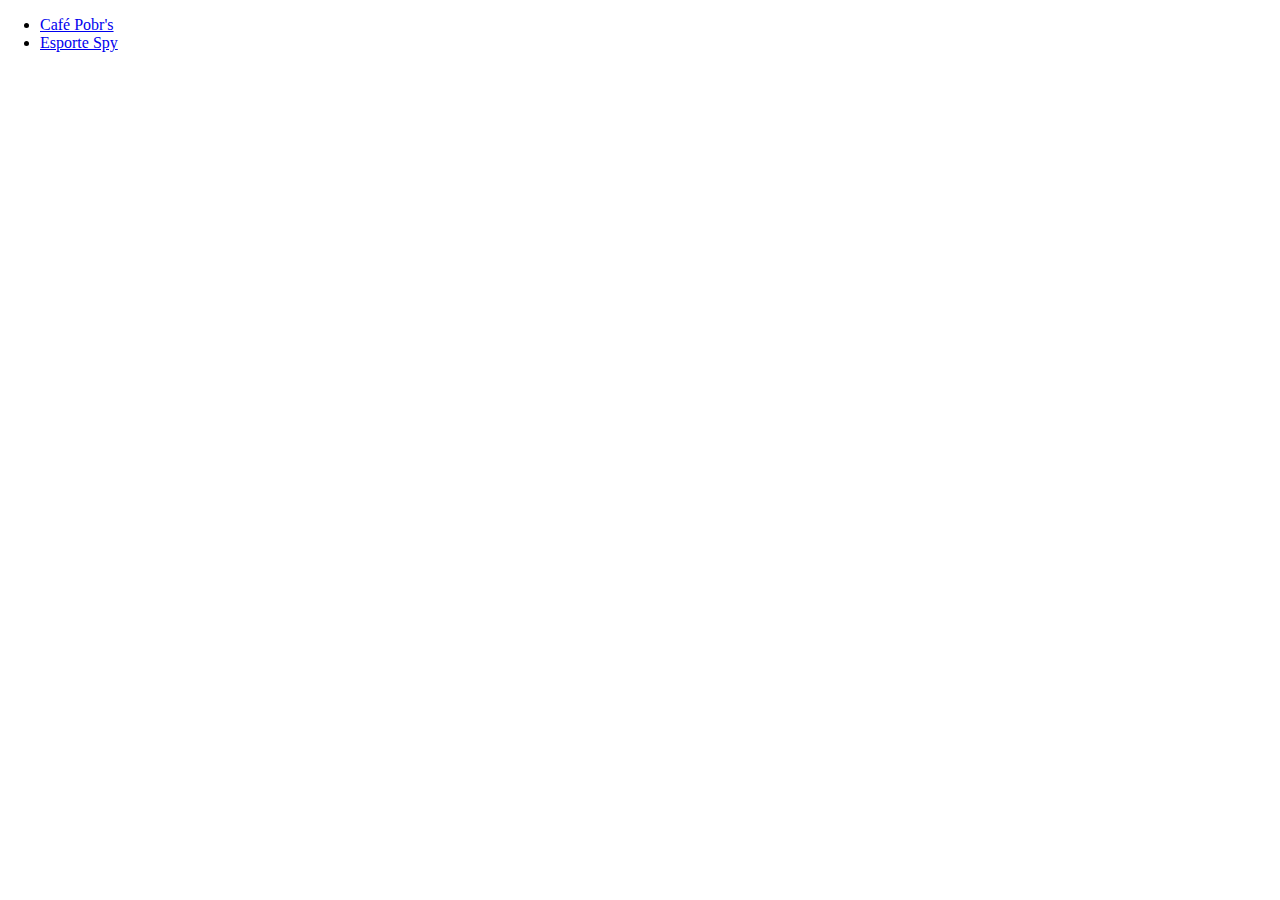
==== index.html @ 823a337f "Init project" ====
<!-- Faculdade de Tecnologia de Ribeirão Preto -->
<!-- Centro Paula Souza -->
<!-- Programação WEB -->
<!-- Prof. Dr. Ricardo Luis Balieiro -->
<!-- Docente: Pedro Welbert da Silva Pereira -->

<!DOCTYPE html>
<html lang="pt-br" dir="ltr">
<head>
	<meta charset="utf-8">
	<meta name="viewport" content="width=device-width, initial-scale=1.0">
	<title>Trabalho 01 - Programação WEB</title>

	<link rel="stylesheet" type="text/css" href="/css/style.css">

</head>
<body>
	<header>
		<nav>
			<ul>
				<li><a href="#coffee">Café Pobr's</a></li>
				<li><a href="#sport">Esporte Spy</a></li>
			</ul>
		</nav>
	</header>
	<main>
		
	</main>
	<footer>
		
	</footer>
</body>
</html>
---- css/style.css ----
/*Faculdade de Tecnologia de Ribeirão Preto*/
/*Centro Paula Souza*/
/*Programação WEB*/
/*Prof. Dr. Ricardo Luis Balieiro*/
/*Docente: Pedro Welbert da Silva Pereira*/

@font-face {
  font-family: Oswald;
  src: url("assets/fonts/Oswald.ttf");
}

html{
	scroll-behavior: smooth;
}

body{
	padding: 0;
	margin: 0;
	font-family: Oswald;
	overflow-x: hidden;
}
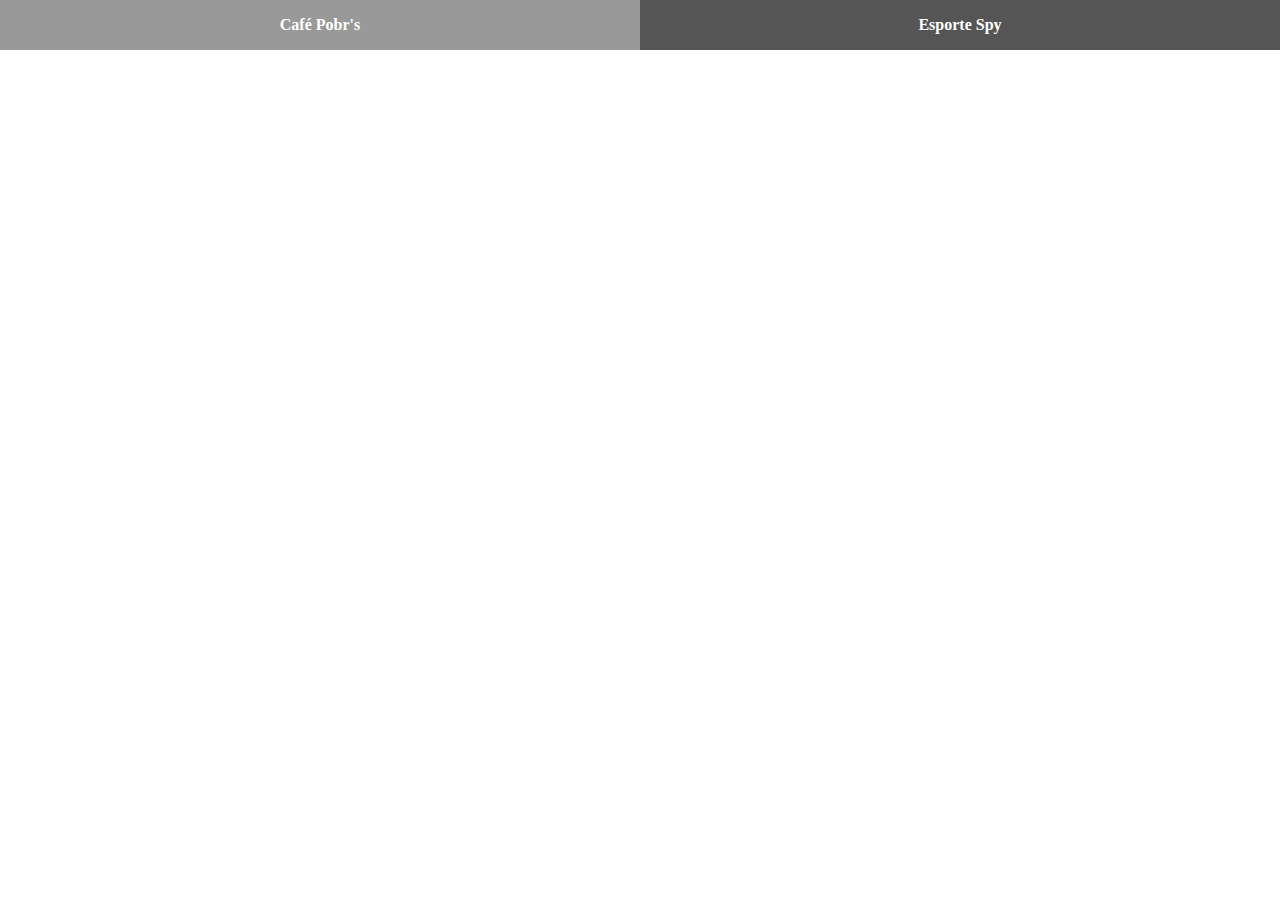
==== commit 68c788b1: "finish nav" ====
--- a/index.html
+++ b/index.html
@@ -11,7 +11,7 @@
 	<meta name="viewport" content="width=device-width, initial-scale=1.0">
 	<title>Trabalho 01 - Programação WEB</title>
 
-	<link rel="stylesheet" type="text/css" href="/css/style.css">
+	<link rel="stylesheet" type="text/css" href="./css/style.css">
 
 </head>
 <body>
--- a/css/style.css
+++ b/css/style.css
@@ -6,7 +6,15 @@
 
 @font-face {
   font-family: Oswald;
-  src: url("assets/fonts/Oswald.ttf");
+  src: url("./assets/fonts/Oswald.ttf");
+}
+
+*{
+	padding: 0;
+	margin: 0;
+	list-style: none;
+	text-decoration: none;
+	font-family: Oswald;
 }
 
 html{
@@ -14,8 +22,30 @@
 }
 
 body{
-	padding: 0;
-	margin: 0;
+	overflow-x: hidden;
+}
+
+header nav ul{
+	display: flex;
+}
+
+header nav ul li{
+	padding: 1em;
+	width: 50%;
 	font-family: Oswald;
-	overflow-x: hidden;
-}+	font-weight: bold;
+	font-size: 100%;
+	text-align: center;
+	background: #555;
+	transition: ease-in-out .3s;
+}
+
+header nav ul li:hover{
+	background: #999;
+}
+
+header nav ul li a{
+	color: #fff;
+}
+
+
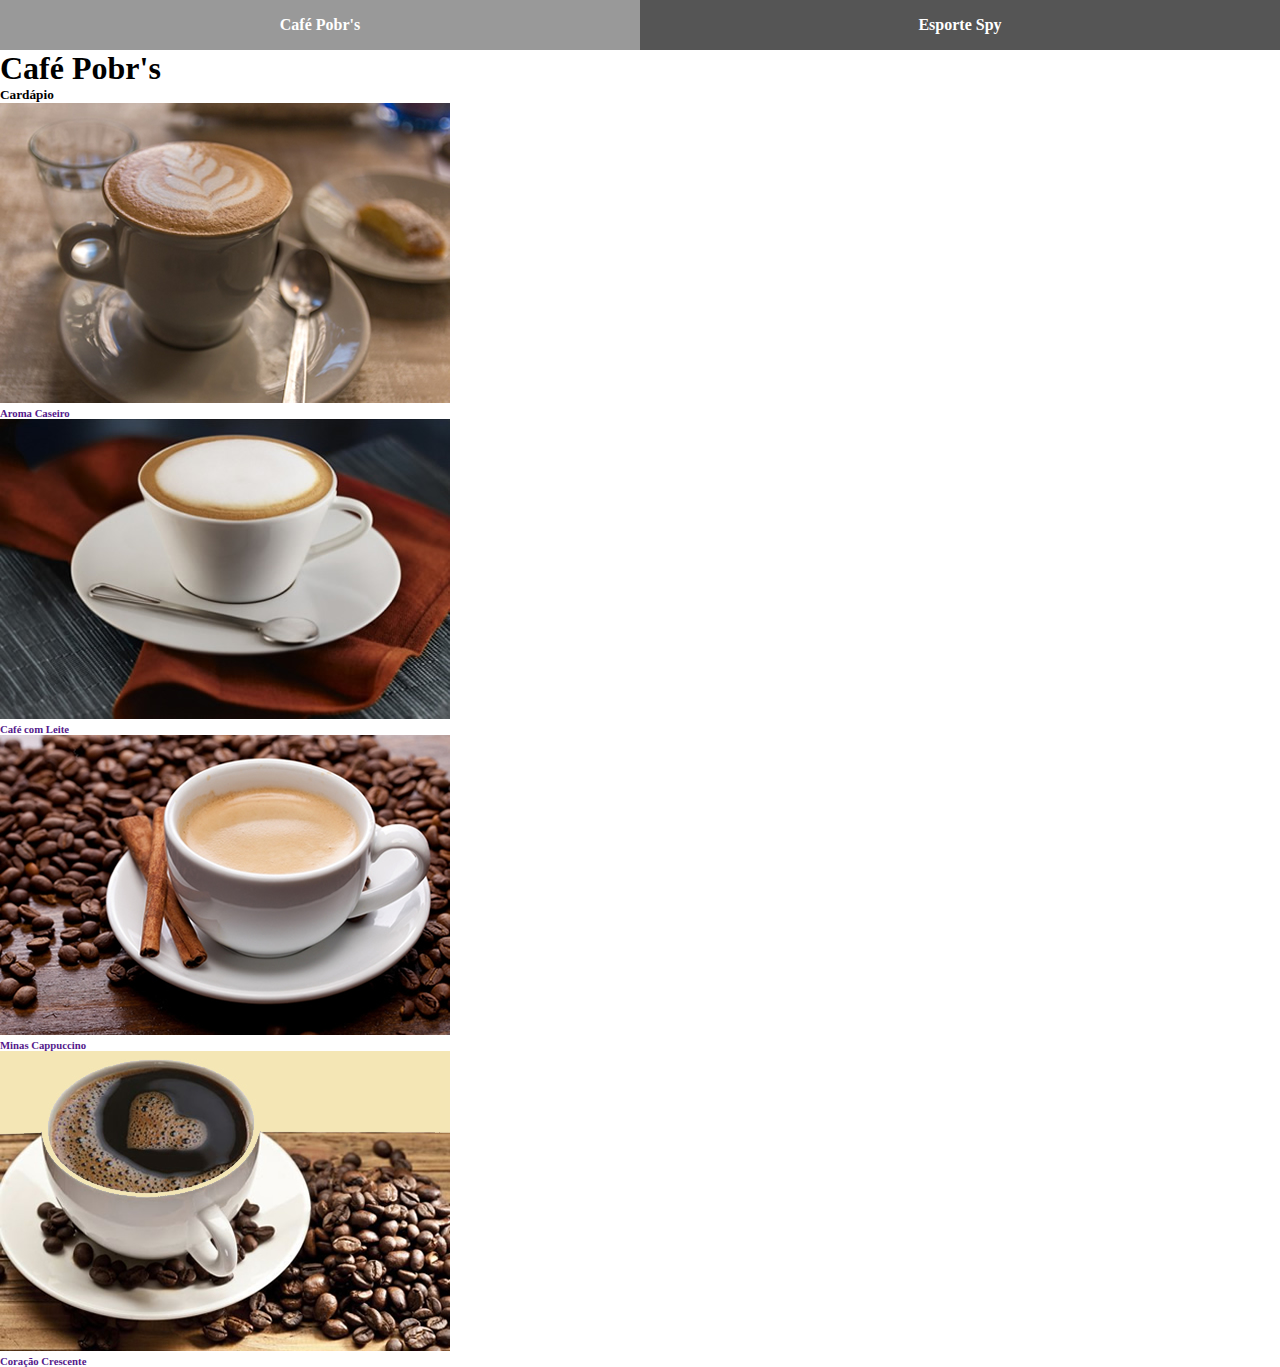
==== commit 97982294: "index main html" ====
--- a/index.html
+++ b/index.html
@@ -24,6 +24,36 @@
 		</nav>
 	</header>
 	<main>
+		<section id="coffe">
+			<h1>Café Pobr's</h1>
+			<h5>Cardápio</h5>
+			<div class="row">
+				<div class="column">
+					<a href="">
+						<img src="./assets/Pictures/Cafe01.jpg">
+						<h6>Aroma Caseiro</h6>
+					</a>
+				</div>
+				<div class="column">
+					<a href="">
+						<img src="./assets/Pictures/Cafe02.jpg">
+						<h6>Café com Leite</h6>
+					</a>
+				</div>	
+				<div class="column">
+					<a href="">
+						<img src="./assets/Pictures/Cafe03.jpg">
+						<h6>Minas Cappuccino</h6>
+					</a>
+				</div>	
+				<div class="column">
+					<a href="">
+						<img src="./assets/Pictures/Cafe04.jpg">
+						<h6>Coração Crescente</h6>
+					</a>
+				</div>			
+			</div>	
+		</section>
 		
 	</main>
 	<footer>
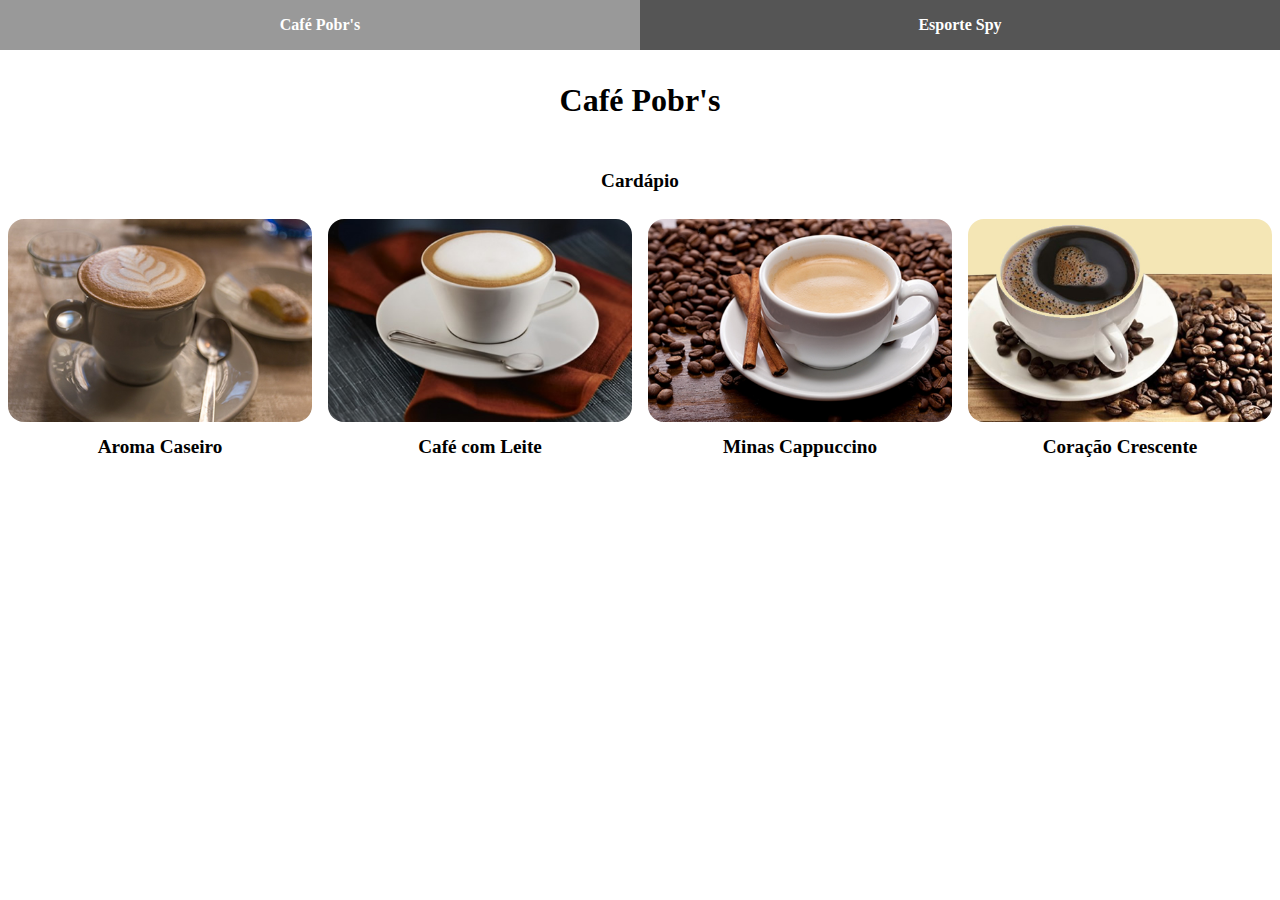
==== commit d8714129: "style main coffee" ====
--- a/index.html
+++ b/index.html
@@ -24,7 +24,7 @@
 		</nav>
 	</header>
 	<main>
-		<section id="coffe">
+		<section id="coffee">
 			<h1>Café Pobr's</h1>
 			<h5>Cardápio</h5>
 			<div class="row">
@@ -54,7 +54,6 @@
 				</div>			
 			</div>	
 		</section>
-		
 	</main>
 	<footer>
 		
--- a/css/style.css
+++ b/css/style.css
@@ -48,4 +48,58 @@
 	color: #fff;
 }
 
+/*Style coffee*/
 
+#coffee h1{
+	font-size: 200%;
+	font-weight: bold;
+	padding: 1em;
+	text-align: center;
+}
+
+#coffee h5{
+	font-size: 120%;
+	font-weight: bold;
+	padding: 1em;
+	text-align: center;
+}
+
+#coffee h6{
+	font-size: 120%;
+	font-weight: bold;
+	padding: 0.5em;
+	text-align: center;
+	text-decoration: none;
+	color: #000;
+	transition: ease-in-out .3s;
+}
+
+#coffee .row{
+	width: 100%;
+	display: flex;
+}
+
+#coffee .column{
+	width: 25%;
+	margin: 0.5em;
+	transition: ease-in-out .3s;
+}
+
+#coffee .column:hover{
+	background: #a38068;
+	border-radius: 1em;
+}
+
+#coffee .column:hover h6 {
+	color: #fff;
+}
+
+#coffee .column:hover img {
+	border-radius: 1em 1em 0em 0em;
+}
+
+#coffee .column img{
+	width: 100%;
+	border-radius: 1em;
+	transition: ease-in-out .3s;
+}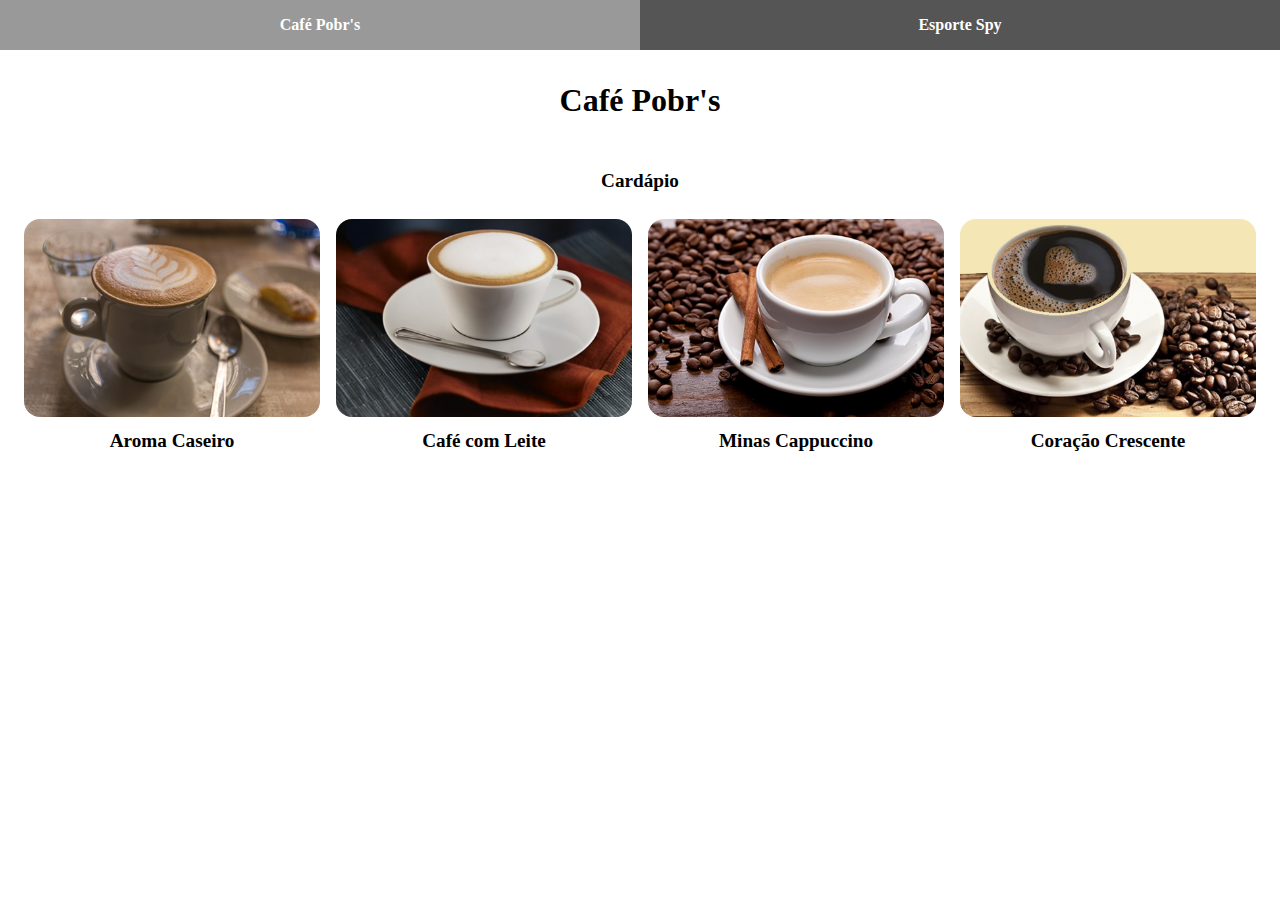
==== commit c99b0582: "finish others pages coffee items" ====
--- a/index.html
+++ b/index.html
@@ -29,25 +29,25 @@
 			<h5>Cardápio</h5>
 			<div class="row">
 				<div class="column">
-					<a href="">
+					<a href="./assets/pages/coffee01.html">
 						<img src="./assets/Pictures/Cafe01.jpg">
 						<h6>Aroma Caseiro</h6>
 					</a>
 				</div>
 				<div class="column">
-					<a href="">
+					<a href="./assets/pages/coffee02.html">
 						<img src="./assets/Pictures/Cafe02.jpg">
 						<h6>Café com Leite</h6>
 					</a>
 				</div>	
 				<div class="column">
-					<a href="">
+					<a href="./assets/pages/coffee03.html">
 						<img src="./assets/Pictures/Cafe03.jpg">
 						<h6>Minas Cappuccino</h6>
 					</a>
 				</div>	
 				<div class="column">
-					<a href="">
+					<a href="./assets/pages/coffee04.html">
 						<img src="./assets/Pictures/Cafe04.jpg">
 						<h6>Coração Crescente</h6>
 					</a>
--- a/css/style.css
+++ b/css/style.css
@@ -50,6 +50,10 @@
 
 /*Style coffee*/
 
+#coffee {
+	margin: 0 1em 0 1em;
+}
+
 #coffee h1{
 	font-size: 200%;
 	font-weight: bold;
@@ -77,6 +81,7 @@
 #coffee .row{
 	width: 100%;
 	display: flex;
+	justify-content: center;
 }
 
 #coffee .column{
@@ -102,4 +107,37 @@
 	width: 100%;
 	border-radius: 1em;
 	transition: ease-in-out .3s;
-}+}
+
+/*Style coffee item*/
+
+.content {
+	display: flex;
+	justify-content: center;
+	align-items: center;
+}
+
+.coffee-item{
+	border-bottom: 1px solid #a38068;
+	display: block;
+}
+
+.coffee-description{
+	padding: 1em 0;
+}
+
+.coffee-description h4{
+	font-weight: bold;
+	font-size: 120%;
+	padding: 1em 0;
+}
+
+.cost{
+	padding: 1em 0em 0em 0em !important;
+}
+
+.coffee-description p{
+	font-weight: normal;
+	font-size: 120%;
+}
+
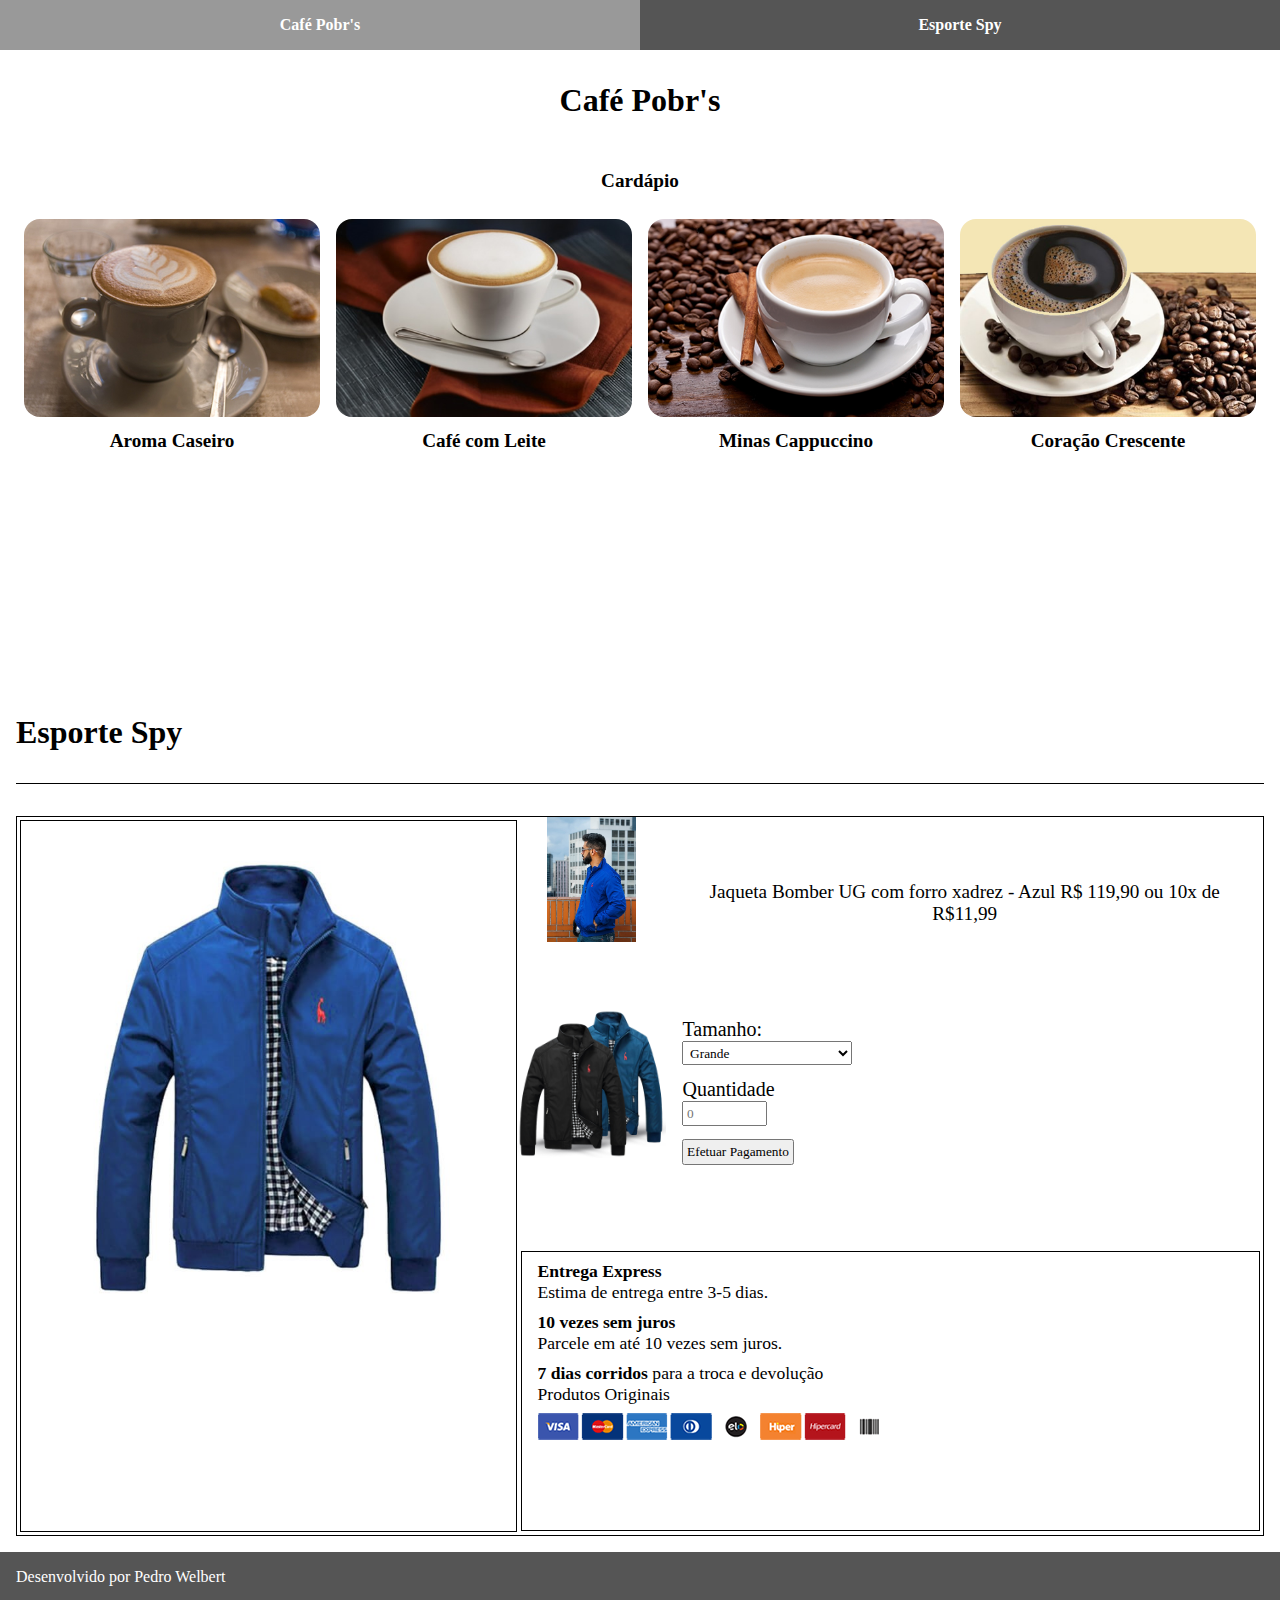
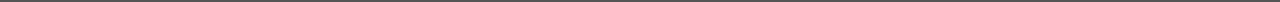
==== commit 3bbfe0d7: "sport working" ====
--- a/index.html
+++ b/index.html
@@ -2,7 +2,7 @@
 <!-- Centro Paula Souza -->
 <!-- Programação WEB -->
 <!-- Prof. Dr. Ricardo Luis Balieiro -->
-<!-- Docente: Pedro Welbert da Silva Pereira -->
+<!-- Dicente: Pedro Welbert da Silva Pereira -->
 
 <!DOCTYPE html>
 <html lang="pt-br" dir="ltr">
@@ -25,7 +25,7 @@
 	</header>
 	<main>
 		<section id="coffee">
-			<h1>Café Pobr's</h1>
+			<h2>Café Pobr's</h2>
 			<h5>Cardápio</h5>
 			<div class="row">
 				<div class="column">
@@ -54,9 +54,73 @@
 				</div>			
 			</div>	
 		</section>
+		<section id="space"></section>
+		<section id="sport">
+			<h2>Esporte Spy</h2>
+			<div class="row-1 border">
+				<div class="column-1">
+					<div class="jaqueta-grande">
+						<figure></figure>
+					</div>
+				</div>
+				<div class="column-2">
+					<div class="row-1-1">
+						<div class="column-2-1">
+							<div class="row-1-1-1">
+								<div class="jaqueta-modelo">
+									<figure></figure>
+								</div>
+							</div>
+							<div class="row-1-1-2">
+								<div class="jaqueta-color">
+									<figure></figure>
+								</div>
+							</div>
+						</div>
+						<div class="column-2-2">
+							<div class="row-1-1-3">
+								<div class="description-jaqueta">
+									<p>Jaqueta Bomber UG com forro xadrez - Azul R$ 119,90 ou 10x de R$11,99</p>
+								</div>
+							</div>
+							<div class="row-1-1-4">
+								<div class="options">
+									<label for="jaqueta">Tamanho:</label>
+									<select name="jaqueta">
+										<option value="Grande">Grande</option>
+										<option value="Médio">Médio</option>
+										<option value="Pequeno">Pequeno</option>
+									</select>
+								</div>
+								<div class="options">
+									<label>Quantidade</label>
+									<input type="number" name="qtd" placeholder="0" min="1" max="5" step="1">
+								</div>
+								<button class="button">Efetuar Pagamento</button>
+							</div>
+						</div>
+					</div>
+					<div class="row-1-2">
+						<div class="text">
+							<h4>Entrega Express</h4>
+							<p>Estima de entrega entre 3-5 dias.</p>
+						</div>
+						<div class="text">
+							<h4>10 vezes sem juros</h4>
+							<p>Parcele em até 10 vezes sem juros.</p>
+						</div>
+						<div class="text">
+							<h4>7 dias corridos <span>para a troca e devolução</span></h4>
+							<p>Produtos Originais</p>
+						</div>
+						<img src="./assets/Pictures/pagamentos.png">
+					</div>
+				</div>
+			</div>
+		</section>
 	</main>
 	<footer>
-		
+		<p>Desenvolvido por Pedro Welbert</p>
 	</footer>
 </body>
 </html>
--- a/css/style.css
+++ b/css/style.css
@@ -2,14 +2,16 @@
 /*Centro Paula Souza*/
 /*Programação WEB*/
 /*Prof. Dr. Ricardo Luis Balieiro*/
-/*Docente: Pedro Welbert da Silva Pereira*/
+/*Dicente: Pedro Welbert da Silva Pereira*/
 
 @font-face {
   font-family: Oswald;
   src: url("./assets/fonts/Oswald.ttf");
 }
 
+
 *{
+	box-sizing: border-box;
 	padding: 0;
 	margin: 0;
 	list-style: none;
@@ -48,13 +50,23 @@
 	color: #fff;
 }
 
+footer {
+	background: #555;
+}
+
+footer p{
+	color: #fff;
+	padding: 1em;
+	margin-top: 1em: 
+}
+
 /*Style coffee*/
 
 #coffee {
 	margin: 0 1em 0 1em;
 }
 
-#coffee h1{
+#coffee h2{
 	font-size: 200%;
 	font-weight: bold;
 	padding: 1em;
@@ -141,3 +153,167 @@
 	font-size: 120%;
 }
 
+/*Style sport*/
+#space{
+	width: 100%;
+	height: 20vh;
+}
+
+/*Style sport*/
+
+#sport {
+	margin: 1em 1em 0 1em;
+}
+
+#sport h2{
+	font-size: 200%;
+	font-weight: bold;
+	border-bottom: 1px solid #000;
+	padding: 1em 0;
+	margin: 1em 0;
+}
+
+.border {
+	border: 1px solid #000;
+}
+
+
+.row-1{
+	width: 100%;
+	height: 80vh;
+	margin-bottom: 1em;
+	display: flex;
+}
+
+.column-1{
+	width: 40%;
+	border: 1px solid #000;
+	margin: 0.2em 0 0.2em 0.2em;
+}
+
+.column-2 {
+	width: 60%;
+	display: flex;
+	flex-wrap: wrap;
+}
+
+.row-1-1{
+	height: 60%;
+	width: 100%;
+	display: flex;
+}
+
+.row-1-2{
+	height: 39%;
+	width: 100%;
+	padding: 0 1em;
+	border: 1px solid #000;
+	margin: 0 0.2em 0 0.2em;
+
+}
+
+.column-2-1{
+	width: 20%;
+}
+
+.column-2-2{
+	width: 80%;
+}
+
+
+.row-1-1-1 {
+	height: 40%;
+}
+
+.row-1-1-2 {
+	height: 60%;
+}
+
+.row-1-1-3 {
+	height: 40%;
+	display: flex;
+	padding: 1em;
+}
+
+.row-1-1-4 {
+	height: 60%;
+	padding: 1em;
+}
+
+.jaqueta-grande{
+	display: flex;
+	justify-content: center;
+	align-items: center;
+}
+
+.jaqueta-grande figure{
+	width: 75%;
+	min-height: 32.1em;
+	background-image: url('../assets/Pictures/Jaqueta001.jpg');
+	background-size: cover;
+	background-position: center;
+	background-repeat: no-repeat;
+}
+
+.jaqueta-modelo figure{
+	width: 100%;
+	min-height: 7.8em;
+	background-image: url('../assets/Pictures/Jaqueta002.jpg');
+	background-size: contain;
+	background-position: center;
+	background-repeat: no-repeat;
+}
+
+.jaqueta-color figure{
+	width: 100%;
+	min-height: 11.8em;
+	background-image: url('../assets/Pictures/Jaqueta003.png');
+	background-size: contain;
+	background-position: center;
+	background-repeat: no-repeat;
+}
+
+.description-jaqueta{
+	display: flex;
+	justify-content: center;
+	align-items: center;
+}
+
+.description-jaqueta p{
+	font-size: 120%;
+	padding: 0.5em;
+	text-align: center;
+}
+
+.row-1-1-4 label{
+	font-size: 125%;
+	width: 100%;
+	display: block;
+}
+
+.row-1-1-4 select{
+	width: 30%;
+	padding: 0.2em
+}
+
+.row-1-1-4 input{
+	width: 15%;
+	padding: 0.2em
+}
+
+.options{
+	margin: 0.8em 0;
+}
+
+.button{
+	padding: 0.2em;
+}
+
+.text {
+	font-size: 110%;
+	margin: 0.5em 0;
+}
+
+.text span{
+	font-weight: normal;
+}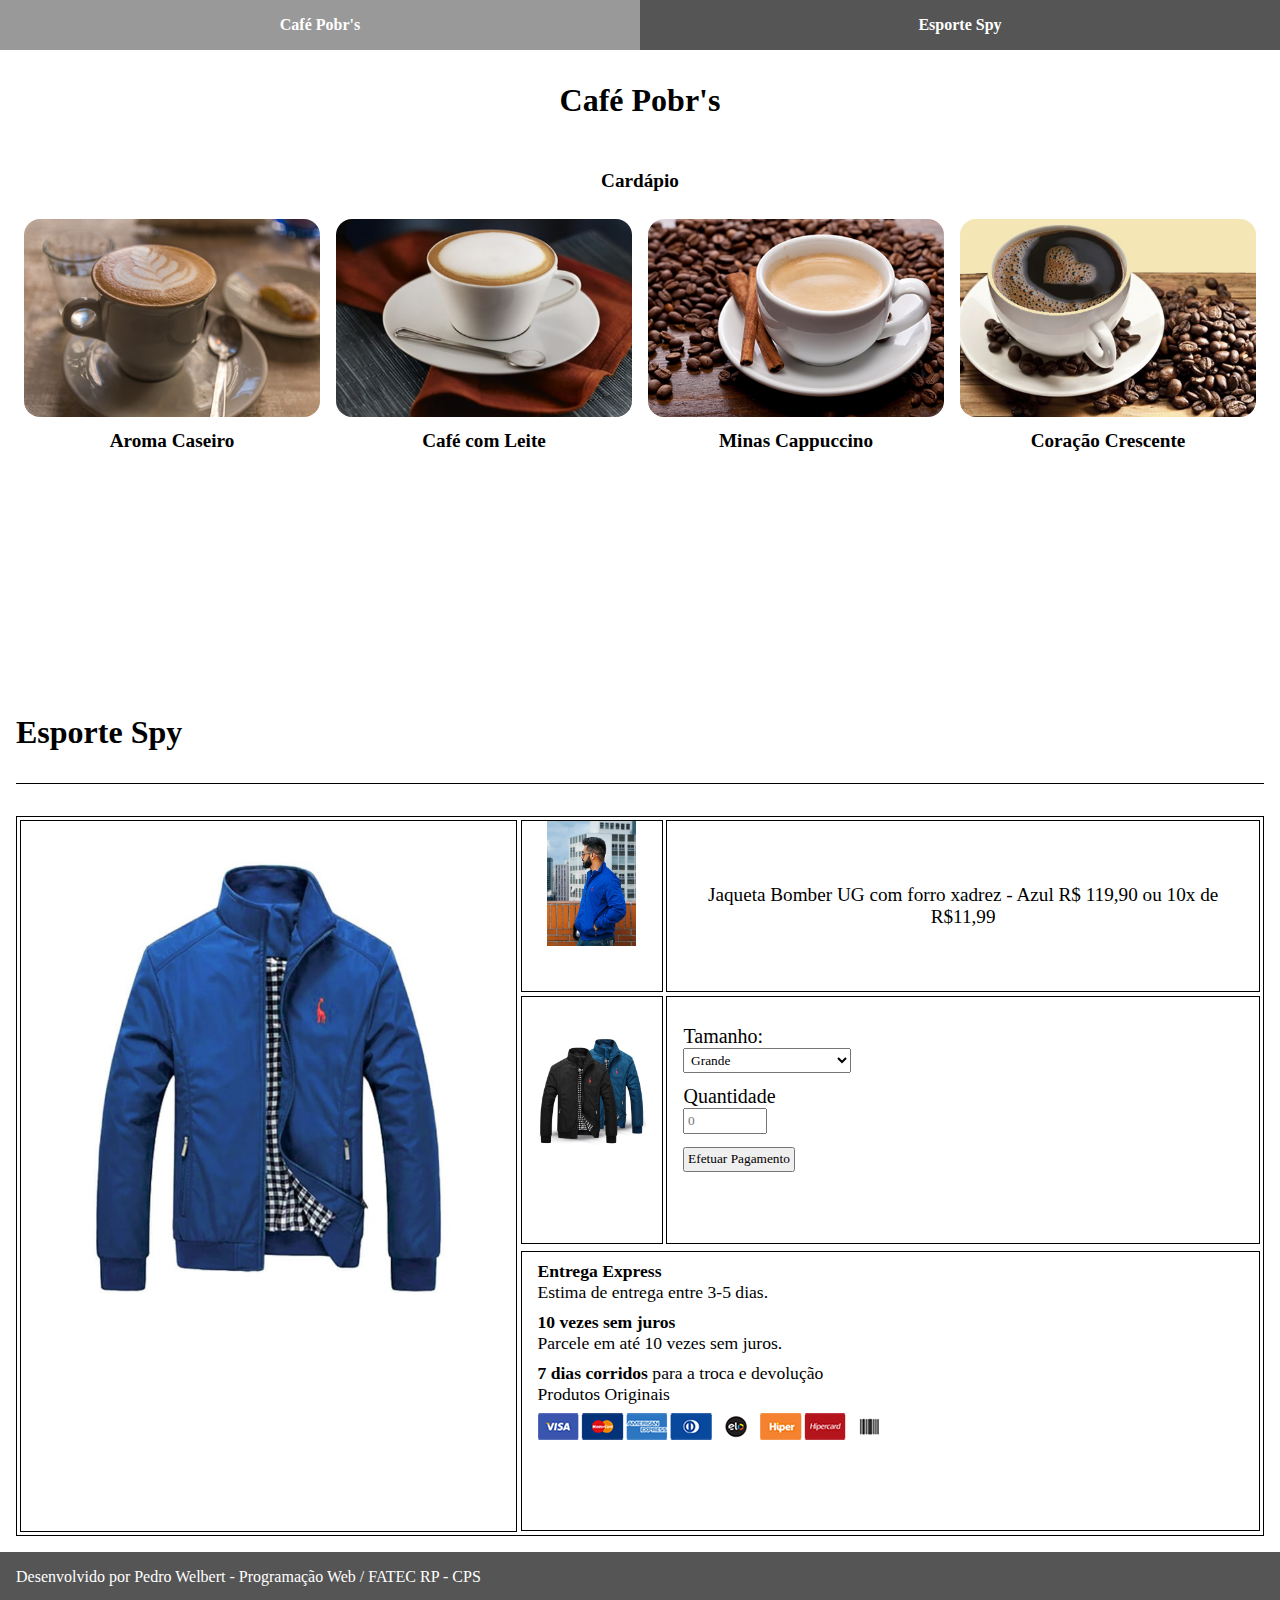
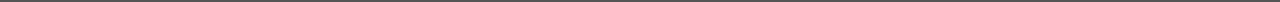
==== commit bc3be6f8: "finish project" ====
--- a/index.html
+++ b/index.html
@@ -120,7 +120,7 @@
 		</section>
 	</main>
 	<footer>
-		<p>Desenvolvido por Pedro Welbert</p>
+		<p>Desenvolvido por Pedro Welbert - Programação Web / FATEC RP - CPS</p>
 	</footer>
 </body>
 </html>
--- a/css/style.css
+++ b/css/style.css
@@ -223,21 +223,31 @@
 
 .row-1-1-1 {
 	height: 40%;
+	border: 1px solid #000;
+	margin: 0.2em 0.2em 0.2em 0.2em;
+
 }
 
 .row-1-1-2 {
-	height: 60%;
+	height: 57.6%;
+	border: 1px solid #000;
+	padding: 0 1em;
+	margin: 0 0.2em 0 0.2em;
 }
 
 .row-1-1-3 {
 	height: 40%;
 	display: flex;
 	padding: 1em;
+	border: 1px solid #000;
+	margin: 0.2em 0.2em 0.2em 0;
 }
 
 .row-1-1-4 {
-	height: 60%;
-	padding: 1em;
+	height: 57.6%;
+	padding: 1em;
+	border: 1px solid #000;
+	margin: 0.2em 0.2em 0.2em 0;
 }
 
 .jaqueta-grande{
